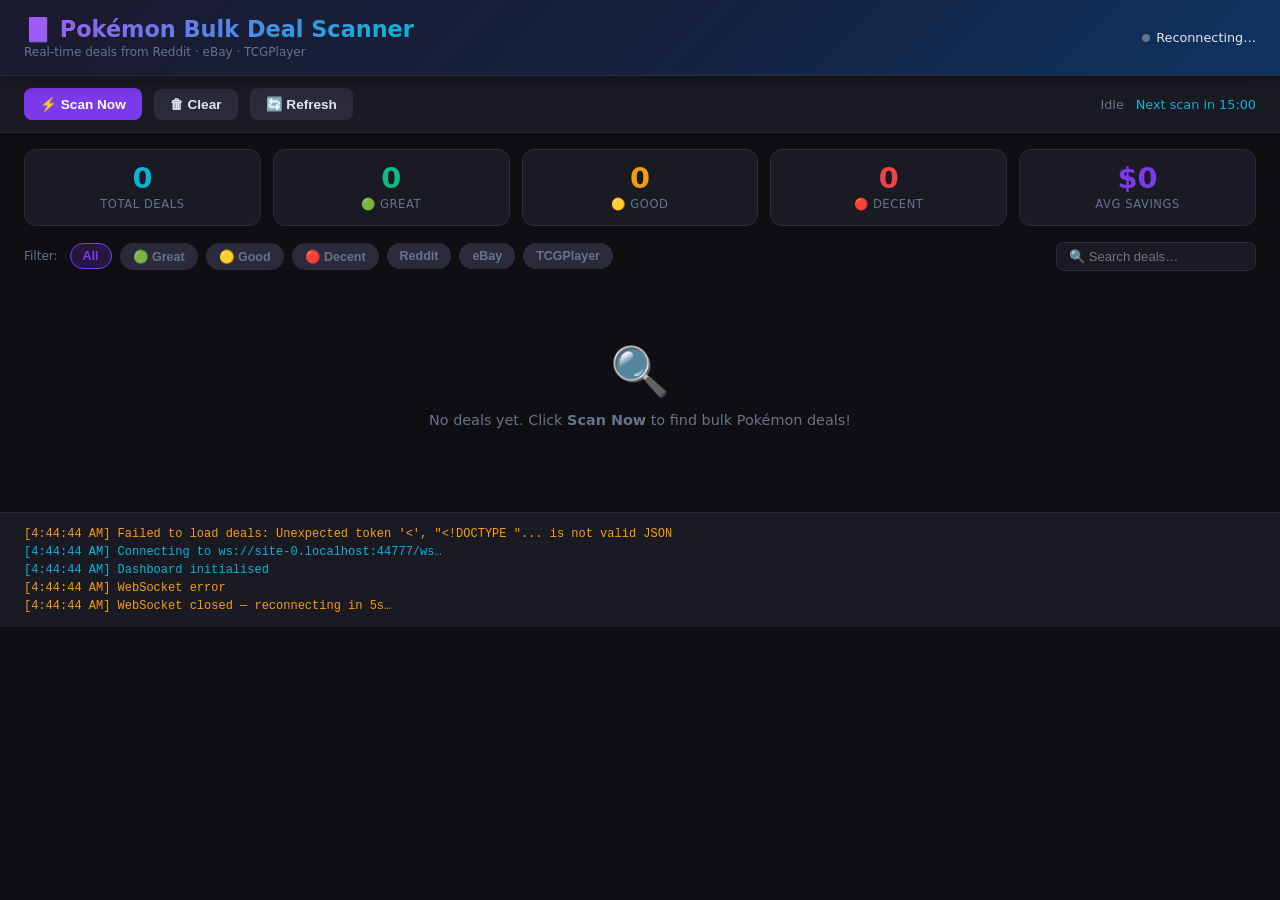
==== dashboard/index.html @ e8bd5703 "Add dashboard/index.html" ====
<!DOCTYPE html>
<html lang="en">
<head>
  <meta charset="UTF-8" />
  <meta name="viewport" content="width=device-width, initial-scale=1.0" />
  <title>🎴 Pokémon Bulk Deal Scanner</title>
  <style>
    :root {
      --bg: #0f0f13;
      --card: #1a1a24;
      --border: #2a2a3a;
      --accent: #7c3aed;
      --accent2: #06b6d4;
      --green: #10b981;
      --yellow: #f59e0b;
      --red: #ef4444;
      --text: #e2e8f0;
      --muted: #64748b;
      --great: #10b981;
      --good: #f59e0b;
      --decent: #ef4444;
    }
    * { box-sizing: border-box; margin: 0; padding: 0; }
    body {
      background: var(--bg);
      color: var(--text);
      font-family: 'Segoe UI', system-ui, -apple-system, sans-serif;
      min-height: 100vh;
    }

    /* Header */
    header {
      background: linear-gradient(135deg, #1a1a2e 0%, #16213e 50%, #0f3460 100%);
      border-bottom: 1px solid var(--border);
      padding: 16px 24px;
      display: flex;
      align-items: center;
      justify-content: space-between;
      position: sticky;
      top: 0;
      z-index: 100;
      box-shadow: 0 4px 20px rgba(0,0,0,0.4);
    }
    .logo { display: flex; align-items: center; gap: 12px; }
    .logo h1 { font-size: 1.4rem; font-weight: 700; background: linear-gradient(135deg, #a855f7, #06b6d4); -webkit-background-clip: text; -webkit-text-fill-color: transparent; }
    .logo .subtitle { font-size: 0.75rem; color: var(--muted); margin-top: 2px; }
    .header-right { display: flex; align-items: center; gap: 16px; }
    .ws-status { display: flex; align-items: center; gap: 6px; font-size: 0.8rem; }
    .ws-dot { width: 8px; height: 8px; border-radius: 50%; background: var(--muted); transition: background 0.3s; }
    .ws-dot.connected { background: var(--green); box-shadow: 0 0 6px var(--green); animation: pulse 2s infinite; }
    .ws-dot.error { background: var(--red); }
    @keyframes pulse { 0%,100%{opacity:1} 50%{opacity:0.5} }

    /* Scan controls */
    .scan-bar {
      background: var(--card);
      border-bottom: 1px solid var(--border);
      padding: 12px 24px;
      display: flex;
      align-items: center;
      gap: 12px;
      flex-wrap: wrap;
    }
    button {
      cursor: pointer;
      border: none;
      border-radius: 8px;
      font-size: 0.85rem;
      font-weight: 600;
      padding: 8px 16px;
      transition: all 0.2s;
    }
    .btn-primary { background: var(--accent); color: #fff; }
    .btn-primary:hover { background: #6d28d9; transform: translateY(-1px); }
    .btn-primary:active { transform: translateY(0); }
    .btn-primary:disabled { opacity: 0.5; cursor: not-allowed; transform: none; }
    .btn-secondary { background: var(--border); color: var(--text); }
    .btn-secondary:hover { background: #3a3a4a; }
    .scan-status { font-size: 0.8rem; color: var(--muted); margin-left: auto; }
    .next-scan { font-size: 0.8rem; color: var(--accent2); }

    /* Stats row */
    .stats-row {
      display: grid;
      grid-template-columns: repeat(auto-fit, minmax(140px, 1fr));
      gap: 12px;
      padding: 16px 24px;
    }
    .stat-card {
      background: var(--card);
      border: 1px solid var(--border);
      border-radius: 12px;
      padding: 14px 16px;
      text-align: center;
    }
    .stat-card .val { font-size: 1.8rem; font-weight: 700; line-height: 1; }
    .stat-card .lbl { font-size: 0.72rem; color: var(--muted); margin-top: 4px; text-transform: uppercase; letter-spacing: 0.05em; }
    .stat-card.great .val { color: var(--great); }
    .stat-card.good .val { color: var(--good); }
    .stat-card.decent .val { color: var(--decent); }
    .stat-card.total .val { color: var(--accent2); }
    .stat-card.savings .val { color: var(--accent); }

    /* Filters */
    .filters {
      padding: 0 24px 12px;
      display: flex;
      gap: 8px;
      flex-wrap: wrap;
      align-items: center;
    }
    .filter-label { font-size: 0.75rem; color: var(--muted); margin-right: 4px; }
    .filter-btn {
      padding: 5px 12px;
      border-radius: 20px;
      font-size: 0.78rem;
      font-weight: 600;
      background: var(--border);
      color: var(--muted);
      border: 1px solid transparent;
    }
    .filter-btn.active { background: rgba(124,58,237,0.2); color: var(--accent); border-color: var(--accent); }
    .filter-btn.great.active { background: rgba(16,185,129,0.15); color: var(--great); border-color: var(--great); }
    .filter-btn.good.active { background: rgba(245,158,11,0.15); color: var(--good); border-color: var(--good); }
    .filter-btn.decent.active { background: rgba(239,68,68,0.15); color: var(--decent); border-color: var(--decent); }
    .filter-btn:hover { opacity: 0.85; }
    .search-box {
      background: var(--card);
      border: 1px solid var(--border);
      border-radius: 8px;
      color: var(--text);
      font-size: 0.82rem;
      padding: 6px 12px;
      width: 200px;
      margin-left: auto;
    }
    .search-box:focus { outline: none; border-color: var(--accent); }

    /* Deal grid */
    .deal-grid {
      padding: 0 24px 24px;
      display: grid;
      grid-template-columns: repeat(auto-fill, minmax(340px, 1fr));
      gap: 14px;
    }

    /* Deal card */
    .deal-card {
      background: var(--card);
      border: 1px solid var(--border);
      border-radius: 14px;
      padding: 16px;
      display: flex;
      flex-direction: column;
      gap: 10px;
      transition: transform 0.2s, box-shadow 0.2s;
      position: relative;
      overflow: hidden;
    }
    .deal-card:hover { transform: translateY(-2px); box-shadow: 0 8px 24px rgba(0,0,0,0.3); }
    .deal-card.great { border-left: 3px solid var(--great); }
    .deal-card.good { border-left: 3px solid var(--good); }
    .deal-card.decent { border-left: 3px solid var(--decent); }
    .deal-card.new-deal { animation: slideIn 0.4s ease; }
    @keyframes slideIn { from { opacity:0; transform:translateY(-10px); } to { opacity:1; transform:translateY(0); } }

    .deal-header { display: flex; align-items: flex-start; justify-content: space-between; gap: 8px; }
    .deal-title { font-size: 0.92rem; font-weight: 600; line-height: 1.3; flex: 1; }
    .deal-title a { color: var(--text); text-decoration: none; }
    .deal-title a:hover { color: var(--accent2); text-decoration: underline; }

    .tier-badge {
      border-radius: 6px;
      padding: 3px 8px;
      font-size: 0.72rem;
      font-weight: 700;
      white-space: nowrap;
      flex-shrink: 0;
    }
    .tier-badge.great { background: rgba(16,185,129,0.2); color: var(--great); }
    .tier-badge.good { background: rgba(245,158,11,0.2); color: var(--good); }
    .tier-badge.decent { background: rgba(239,68,68,0.2); color: var(--decent); }

    .deal-meta { display: flex; gap: 8px; flex-wrap: wrap; align-items: center; }
    .platform-badge {
      border-radius: 5px;
      padding: 2px 7px;
      font-size: 0.68rem;
      font-weight: 600;
      text-transform: uppercase;
      letter-spacing: 0.04em;
    }
    .platform-badge.reddit { background: rgba(255,69,0,0.2); color: #ff4500; }
    .platform-badge.ebay { background: rgba(0,100,200,0.2); color: #0064c8; }
    .platform-badge.tcgplayer { background: rgba(124,58,237,0.2); color: #a78bfa; }
    .deal-time { font-size: 0.68rem; color: var(--muted); }
    .deal-author { font-size: 0.68rem; color: var(--muted); }

    .deal-prices {
      display: flex;
      gap: 12px;
      align-items: baseline;
      flex-wrap: wrap;
    }
    .price-ask { font-size: 1.3rem; font-weight: 700; color: var(--text); }
    .price-market { font-size: 0.82rem; color: var(--muted); text-decoration: line-through; }
    .price-savings {
      font-size: 0.8rem;
      font-weight: 700;
      padding: 2px 8px;
      border-radius: 5px;
    }
    .price-savings.great { background: rgba(16,185,129,0.15); color: var(--great); }
    .price-savings.good { background: rgba(245,158,11,0.15); color: var(--good); }
    .price-savings.decent { background: rgba(239,68,68,0.15); color: var(--decent); }

    .deal-score {
      display: flex;
      align-items: center;
      gap: 8px;
    }
    .score-bar-bg { flex: 1; height: 5px; background: var(--border); border-radius: 3px; }
    .score-bar-fill { height: 100%; border-radius: 3px; transition: width 0.5s ease; }
    .score-bar-fill.great { background: var(--great); }
    .score-bar-fill.good { background: var(--good); }
    .score-bar-fill.decent { background: var(--decent); }
    .score-val { font-size: 0.72rem; color: var(--muted); white-space: nowrap; }

    .deal-tags { display: flex; gap: 5px; flex-wrap: wrap; }
    .tag {
      background: rgba(124,58,237,0.12);
      color: #a78bfa;
      border: 1px solid rgba(124,58,237,0.2);
      border-radius: 4px;
      padding: 2px 7px;
      font-size: 0.66rem;
      font-weight: 500;
    }

    .deal-actions { display: flex; gap: 8px; }
    .btn-view {
      flex: 1;
      padding: 7px;
      border-radius: 7px;
      font-size: 0.78rem;
      background: rgba(124,58,237,0.15);
      color: #a78bfa;
      border: 1px solid rgba(124,58,237,0.25);
      text-align: center;
      text-decoration: none;
      display: block;
      font-weight: 600;
      transition: all 0.2s;
    }
    .btn-view:hover { background: rgba(124,58,237,0.25); }

    /* Empty state */
    .empty-state {
      grid-column: 1 / -1;
      text-align: center;
      padding: 60px 24px;
      color: var(--muted);
    }
    .empty-state .icon { font-size: 3rem; margin-bottom: 12px; }
    .empty-state p { font-size: 0.9rem; }

    /* Toast notifications */
    #toast-container {
      position: fixed;
      bottom: 24px;
      right: 24px;
      display: flex;
      flex-direction: column;
      gap: 8px;
      z-index: 1000;
    }
    .toast {
      background: var(--card);
      border: 1px solid var(--border);
      border-radius: 10px;
      padding: 12px 16px;
      max-width: 320px;
      font-size: 0.82rem;
      box-shadow: 0 8px 24px rgba(0,0,0,0.4);
      animation: toastIn 0.3s ease;
      display: flex;
      align-items: flex-start;
      gap: 10px;
    }
    .toast.great { border-left: 3px solid var(--great); }
    .toast.good { border-left: 3px solid var(--good); }
    .toast.decent { border-left: 3px solid var(--decent); }
    .toast-icon { font-size: 1.1rem; flex-shrink: 0; margin-top: 1px; }
    .toast-content .toast-title { font-weight: 600; margin-bottom: 2px; }
    .toast-content .toast-body { color: var(--muted); font-size: 0.76rem; }
    @keyframes toastIn { from{opacity:0;transform:translateX(20px)} to{opacity:1;transform:translateX(0)} }
    @keyframes toastOut { from{opacity:1} to{opacity:0;transform:translateX(20px)} }

    /* Scan log */
    .log-panel {
      background: var(--card);
      border-top: 1px solid var(--border);
      padding: 12px 24px;
      font-size: 0.75rem;
      color: var(--muted);
      max-height: 120px;
      overflow-y: auto;
      font-family: 'Courier New', monospace;
    }
    .log-panel p { padding: 2px 0; }
    .log-panel p.info { color: var(--accent2); }
    .log-panel p.success { color: var(--green); }
    .log-panel p.warn { color: var(--yellow); }

    /* Responsive */
    @media (max-width: 600px) {
      header { flex-direction: column; align-items: flex-start; gap: 8px; }
      .deal-grid { grid-template-columns: 1fr; padding: 0 12px 24px; }
      .stats-row { padding: 12px; }
      .filters, .scan-bar { padding: 8px 12px; }
    }
  </style>
</head>
<body>

<header>
  <div class="logo">
    <div>
      <h1>🎴 Pokémon Bulk Deal Scanner</h1>
      <div class="subtitle">Real-time deals from Reddit · eBay · TCGPlayer</div>
    </div>
  </div>
  <div class="header-right">
    <div class="ws-status">
      <div class="ws-dot" id="ws-dot"></div>
      <span id="ws-label">Connecting…</span>
    </div>
  </div>
</header>

<div class="scan-bar">
  <button class="btn-primary" id="btn-scan" onclick="triggerScan()">⚡ Scan Now</button>
  <button class="btn-secondary" onclick="clearDeals()">🗑 Clear</button>
  <button class="btn-secondary" onclick="loadDeals()">🔄 Refresh</button>
  <span class="scan-status" id="scan-status">Idle</span>
  <span class="next-scan" id="next-scan"></span>
</div>

<div class="stats-row">
  <div class="stat-card total"><div class="val" id="stat-total">0</div><div class="lbl">Total Deals</div></div>
  <div class="stat-card great"><div class="val" id="stat-great">0</div><div class="lbl">🟢 Great</div></div>
  <div class="stat-card good"><div class="val" id="stat-good">0</div><div class="lbl">🟡 Good</div></div>
  <div class="stat-card decent"><div class="val" id="stat-decent">0</div><div class="lbl">🔴 Decent</div></div>
  <div class="stat-card savings"><div class="val" id="stat-savings">$0</div><div class="lbl">Avg Savings</div></div>
</div>

<div class="filters">
  <span class="filter-label">Filter:</span>
  <button class="filter-btn active" data-filter="all" onclick="setFilter('all', this)">All</button>
  <button class="filter-btn great" data-filter="great" onclick="setFilter('great', this)">🟢 Great</button>
  <button class="filter-btn good" data-filter="good" onclick="setFilter('good', this)">🟡 Good</button>
  <button class="filter-btn decent" data-filter="decent" onclick="setFilter('decent', this)">🔴 Decent</button>
  <button class="filter-btn" data-filter="reddit" onclick="setFilter('reddit', this)">Reddit</button>
  <button class="filter-btn" data-filter="ebay" onclick="setFilter('ebay', this)">eBay</button>
  <button class="filter-btn" data-filter="tcgplayer" onclick="setFilter('tcgplayer', this)">TCGPlayer</button>
  <input class="search-box" id="search-box" placeholder="🔍 Search deals…" oninput="renderDeals()" />
</div>

<div class="deal-grid" id="deal-grid">
  <div class="empty-state">
    <div class="icon">🔍</div>
    <p>No deals yet. Click <strong>Scan Now</strong> to find bulk Pokémon deals!</p>
  </div>
</div>

<div class="log-panel" id="log-panel"></div>

<div id="toast-container"></div>

<script>
  // ── State ──────────────────────────────────────────────────────────────────
  let allDeals = [];
  let currentFilter = 'all';
  let ws = null;
  let scanCountdown = null;
  let scanIntervalMinutes = 15;

  // ── WebSocket ──────────────────────────────────────────────────────────────
  function connectWS() {
    const proto = location.protocol === 'https:' ? 'wss' : 'ws';
    const url = `${proto}://${location.host}/ws`;
    log(`Connecting to ${url}…`, 'info');
    ws = new WebSocket(url);

    ws.onopen = () => {
      setWS('connected', '● Live');
      log('WebSocket connected — live updates active', 'success');
    };

    ws.onmessage = (evt) => {
      try {
        const msg = JSON.parse(evt.data);
        handleWSMessage(msg);
      } catch(e) {
        log('WS parse error: ' + e.message, 'warn');
      }
    };

    ws.onclose = () => {
      setWS('', 'Reconnecting…');
      log('WebSocket closed — reconnecting in 5s…', 'warn');
      setTimeout(connectWS, 5000);
    };

    ws.onerror = (e) => {
      setWS('error', 'Error');
      log('WebSocket error', 'warn');
    };
  }

  function setWS(cls, label) {
    const dot = document.getElementById('ws-dot');
    const lbl = document.getElementById('ws-label');
    dot.className = 'ws-dot ' + cls;
    lbl.textContent = label;
  }

  function handleWSMessage(msg) {
    if (msg.type === 'new_deal') {
      const deal = msg.deal;
      // Avoid duplicates
      if (!allDeals.find(d => d.url === deal.url)) {
        allDeals.unshift(deal);
        showToast(deal);
        renderDeals();
        updateStats();
        log(`New deal: ${deal.title.slice(0,60)}… — $${deal.price}`, 'success');
      }
    } else if (msg.type === 'scan_started') {
      document.getElementById('scan-status').textContent = '⏳ Scanning…';
      document.getElementById('btn-scan').disabled = true;
      log('Scan started…', 'info');
    } else if (msg.type === 'scan_complete') {
      document.getElementById('scan-status').textContent = `Last scan: ${timeAgo(new Date())}`;
      document.getElementById('btn-scan').disabled = false;
      log(`Scan complete — ${msg.total_new} new deals found`, 'success');
      loadDeals();
      startCountdown(scanIntervalMinutes * 60);
    } else if (msg.type === 'ping') {
      // keepalive
    }
  }

  // ── API calls ─────────────────────────────────────────────────────────────
  async function loadDeals(limit = 100) {
    try {
      const res = await fetch(`/deals?limit=${limit}`);
      const data = await res.json();
      allDeals = data.deals || [];
      renderDeals();
      updateStats();
      log(`Loaded ${allDeals.length} deals from database`, 'info');
    } catch(e) {
      log('Failed to load deals: ' + e.message, 'warn');
    }
  }

  async function triggerScan() {
    const btn = document.getElementById('btn-scan');
    btn.disabled = true;
    document.getElementById('scan-status').textContent = '⏳ Scanning…';
    try {
      const res = await fetch('/scan', { method: 'POST' });
      const data = await res.json();
      log(`Scan triggered — ${data.new_deals || 0} new deals`, 'success');
      document.getElementById('scan-status').textContent = `Found ${data.new_deals || 0} deals`;
    } catch(e) {
      log('Scan failed: ' + e.message, 'warn');
      document.getElementById('scan-status').textContent = 'Scan error';
    } finally {
      btn.disabled = false;
    }
  }

  function clearDeals() {
    allDeals = [];
    renderDeals();
    updateStats();
    log('Display cleared (deals still in database)', 'info');
  }

  // ── Render ─────────────────────────────────────────────────────────────────
  function setFilter(f, el) {
    currentFilter = f;
    document.querySelectorAll('.filter-btn').forEach(b => b.classList.remove('active'));
    el.classList.add('active');
    renderDeals();
  }

  function getFilteredDeals() {
    const query = (document.getElementById('search-box').value || '').toLowerCase();
    return allDeals.filter(d => {
      // Tier/platform filter
      if (currentFilter === 'all') { /* pass */ }
      else if (['great','good','decent'].includes(currentFilter)) {
        if ((d.tier || '').toLowerCase() !== currentFilter) return false;
      } else if (['reddit','ebay','tcgplayer'].includes(currentFilter)) {
        if ((d.platform || '').toLowerCase() !== currentFilter) return false;
      }
      // Text search
      if (query) {
        const haystack = `${d.title} ${(d.tags||[]).join(' ')} ${d.platform}`.toLowerCase();
        if (!haystack.includes(query)) return false;
      }
      return true;
    });
  }

  function renderDeals() {
    const grid = document.getElementById('deal-grid');
    const deals = getFilteredDeals();

    if (deals.length === 0) {
      grid.innerHTML = `<div class="empty-state"><div class="icon">🔍</div><p>${
        allDeals.length === 0
          ? 'No deals yet. Click <strong>Scan Now</strong> to find bulk Pokémon deals!'
          : 'No deals match your filter.'
      }</p></div>`;
      return;
    }

    grid.innerHTML = deals.map((d, i) => dealCardHTML(d, i === 0 && d._new)).join('');
    deals.forEach(d => { d._new = false; });
  }

  function dealCardHTML(d, isNew) {
    const tier = (d.tier || 'decent').toLowerCase();
    const platform = (d.platform || '').toLowerCase();
    const price = d.price != null ? `$${parseFloat(d.price).toFixed(2)}` : 'N/A';
    const market = d.market_value != null ? `$${parseFloat(d.market_value).toFixed(2)}` : null;
    const pct = d.discount_percent != null ? `${Math.round(d.discount_percent)}% below market` : null;
    const score = d.score != null ? parseFloat(d.score) : 0;
    const scoreWidth = Math.min(100, Math.round(score * 10)) + '%';
    const tags = (d.tags || []).slice(0, 5);
    const timeStr = d.found_at ? timeAgo(new Date(d.found_at)) : '';
    const tierLabel = tier === 'great' ? '🟢 Great Deal' : tier === 'good' ? '🟡 Good Deal' : '🔴 Decent Deal';

    return `
      <div class="deal-card ${tier} ${isNew ? 'new-deal' : ''}">
        <div class="deal-header">
          <div class="deal-title">
            <a href="${escHtml(d.url || '#')}" target="_blank" rel="noopener">
              ${escHtml((d.title || 'Untitled').slice(0, 100))}
            </a>
          </div>
          <span class="tier-badge ${tier}">${tierLabel}</span>
        </div>

        <div class="deal-meta">
          <span class="platform-badge ${platform}">${platform || 'unknown'}</span>
          ${d.author ? `<span class="deal-author">by ${escHtml(d.author)}</span>` : ''}
          ${timeStr ? `<span class="deal-time">${timeStr}</span>` : ''}
        </div>

        <div class="deal-prices">
          <span class="price-ask">${price}</span>
          ${market ? `<span class="price-market">${market}</span>` : ''}
          ${pct ? `<span class="price-savings ${tier}">${pct}</span>` : ''}
        </div>

        <div class="deal-score">
          <div class="score-bar-bg">
            <div class="score-bar-fill ${tier}" style="width:${scoreWidth}"></div>
          </div>
          <span class="score-val">Score: ${score.toFixed(1)}/10</span>
        </div>

        ${tags.length ? `<div class="deal-tags">${tags.map(t => `<span class="tag">${escHtml(t)}</span>`).join('')}</div>` : ''}

        <div class="deal-actions">
          <a class="btn-view" href="${escHtml(d.url || '#')}" target="_blank" rel="noopener">View Listing →</a>
        </div>
      </div>`;
  }

  function updateStats() {
    const deals = allDeals;
    document.getElementById('stat-total').textContent = deals.length;
    document.getElementById('stat-great').textContent = deals.filter(d => (d.tier||'').toLowerCase() === 'great').length;
    document.getElementById('stat-good').textContent = deals.filter(d => (d.tier||'').toLowerCase() === 'good').length;
    document.getElementById('stat-decent').textContent = deals.filter(d => (d.tier||'').toLowerCase() === 'decent').length;

    const withDiscount = deals.filter(d => d.discount_percent != null && d.discount_percent > 0);
    if (withDiscount.length) {
      const avg = withDiscount.reduce((s, d) => s + (d.market_value - d.price), 0) / withDiscount.length;
      document.getElementById('stat-savings').textContent = `$${avg.toFixed(0)}`;
    } else {
      document.getElementById('stat-savings').textContent = '$0';
    }
  }

  // ── Toast notifications ────────────────────────────────────────────────────
  function showToast(deal) {
    const tier = (deal.tier || 'decent').toLowerCase();
    const icon = tier === 'great' ? '🟢' : tier === 'good' ? '🟡' : '🔴';
    const price = deal.price != null ? ` — $${parseFloat(deal.price).toFixed(2)}` : '';
    const container = document.getElementById('toast-container');
    const el = document.createElement('div');
    el.className = `toast ${tier}`;
    el.innerHTML = `
      <div class="toast-icon">${icon}</div>
      <div class="toast-content">
        <div class="toast-title">${escHtml((deal.title || '').slice(0, 55))}…</div>
        <div class="toast-body">${escHtml(deal.platform || '')}${price}</div>
      </div>`;
    container.appendChild(el);
    setTimeout(() => {
      el.style.animation = 'toastOut 0.3s ease forwards';
      setTimeout(() => el.remove(), 300);
    }, 5000);
    // Keep max 3 toasts
    while (container.children.length > 3) container.removeChild(container.firstChild);
  }

  // ── Countdown ─────────────────────────────────────────────────────────────
  function startCountdown(seconds) {
    if (scanCountdown) clearInterval(scanCountdown);
    let remaining = seconds;
    const el = document.getElementById('next-scan');
    const tick = () => {
      if (remaining <= 0) { el.textContent = ''; clearInterval(scanCountdown); return; }
      const m = Math.floor(remaining / 60), s = remaining % 60;
      el.textContent = `Next scan in ${m}:${String(s).padStart(2,'0')}`;
      remaining--;
    };
    tick();
    scanCountdown = setInterval(tick, 1000);
  }

  // ── Log panel ─────────────────────────────────────────────────────────────
  function log(msg, type = '') {
    const panel = document.getElementById('log-panel');
    const ts = new Date().toLocaleTimeString();
    const p = document.createElement('p');
    p.className = type;
    p.textContent = `[${ts}] ${msg}`;
    panel.appendChild(p);
    panel.scrollTop = panel.scrollHeight;
    // Keep last 50 lines
    while (panel.children.length > 50) panel.removeChild(panel.firstChild);
  }

  // ── Utilities ─────────────────────────────────────────────────────────────
  function escHtml(str) {
    return String(str).replace(/&/g,'&amp;').replace(/</g,'&lt;').replace(/>/g,'&gt;').replace(/"/g,'&quot;');
  }

  function timeAgo(date) {
    const secs = Math.floor((Date.now() - date.getTime()) / 1000);
    if (secs < 60) return `${secs}s ago`;
    if (secs < 3600) return `${Math.floor(secs/60)}m ago`;
    if (secs < 86400) return `${Math.floor(secs/3600)}h ago`;
    return `${Math.floor(secs/86400)}d ago`;
  }

  // ── Load config ───────────────────────────────────────────────────────────
  async function loadConfig() {
    try {
      const res = await fetch('/config');
      if (res.ok) {
        const cfg = await res.json();
        scanIntervalMinutes = cfg.scan_interval_minutes || 15;
      }
    } catch(e) { /* use default */ }
  }

  // ── Init ──────────────────────────────────────────────────────────────────
  async function init() {
    await loadConfig();
    await loadDeals();
    connectWS();
    startCountdown(scanIntervalMinutes * 60);
    log('Dashboard initialised', 'info');
  }

  init();
</script>
</body>
</html>
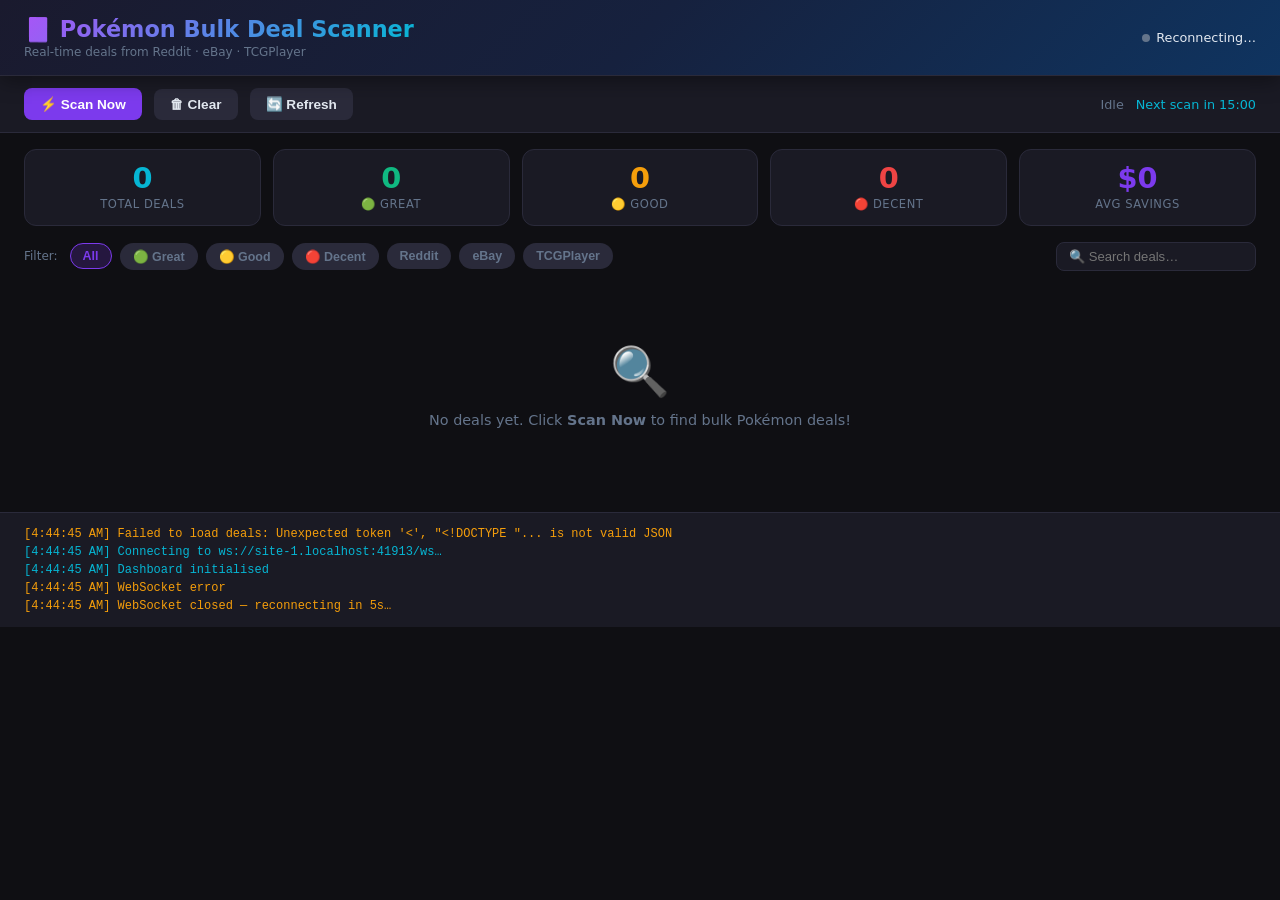
==== commit a2d74ace: "Update index.html" ====
--- a/dashboard/index.html
+++ b/dashboard/index.html
@@ -454,7 +454,7 @@
   // ── API calls ─────────────────────────────────────────────────────────────
   async function loadDeals(limit = 100) {
     try {
-      const res = await fetch(`/deals?limit=${limit}`);
+      const res = await fetch(`/api/deals?limit=${limit}`);
       const data = await res.json();
       allDeals = data.deals || [];
       renderDeals();
@@ -470,7 +470,7 @@
     btn.disabled = true;
     document.getElementById('scan-status').textContent = '⏳ Scanning…';
     try {
-      const res = await fetch('/scan', { method: 'POST' });
+      const res = await fetch('/api/scan', { method: 'POST' });
       const data = await res.json();
       log(`Scan triggered — ${data.new_deals || 0} new deals`, 'success');
       document.getElementById('scan-status').textContent = `Found ${data.new_deals || 0} deals`;
@@ -666,7 +666,7 @@
   // ── Load config ───────────────────────────────────────────────────────────
   async function loadConfig() {
     try {
-      const res = await fetch('/config');
+      const res = await fetch('/api/config');
       if (res.ok) {
         const cfg = await res.json();
         scanIntervalMinutes = cfg.scan_interval_minutes || 15;
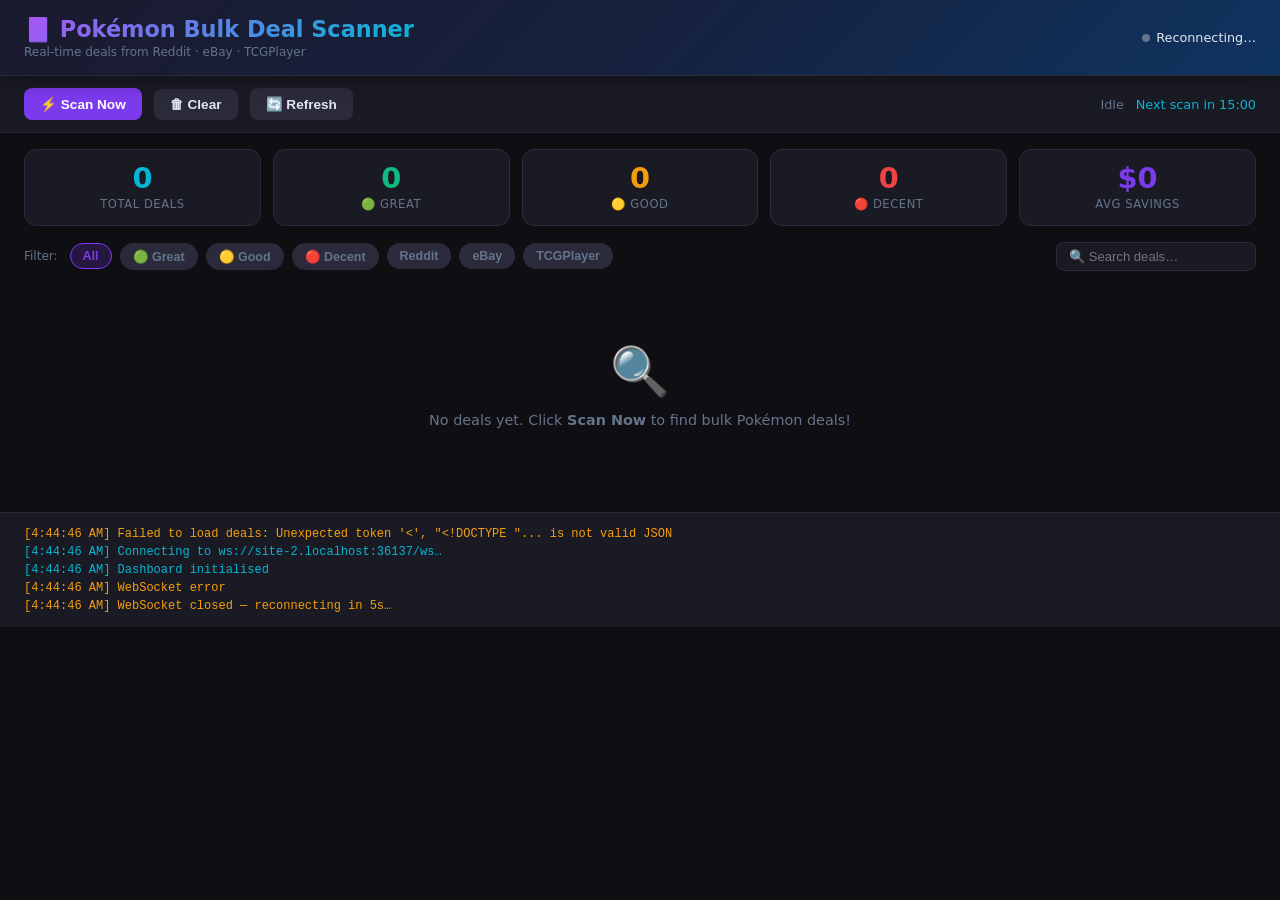
==== commit a14503f6: "Add platform badge CSS for Yahoo Japan, Mercari Japan, Kijiji" ====
--- a/dashboard/index.html
+++ b/dashboard/index.html
@@ -193,6 +193,9 @@
     .platform-badge.reddit { background: rgba(255,69,0,0.2); color: #ff4500; }
     .platform-badge.ebay { background: rgba(0,100,200,0.2); color: #0064c8; }
     .platform-badge.tcgplayer { background: rgba(124,58,237,0.2); color: #a78bfa; }
+    .platform-badge.yahoo_japan { background: rgba(188,0,45,0.18); color: #ff6070; }
+    .platform-badge.mercari_japan { background: rgba(220,80,30,0.18); color: #ff8555; }
+    .platform-badge.kijiji { background: rgba(0,170,75,0.2); color: #00cc66; }
     .deal-time { font-size: 0.68rem; color: var(--muted); }
     .deal-author { font-size: 0.68rem; color: var(--muted); }
 
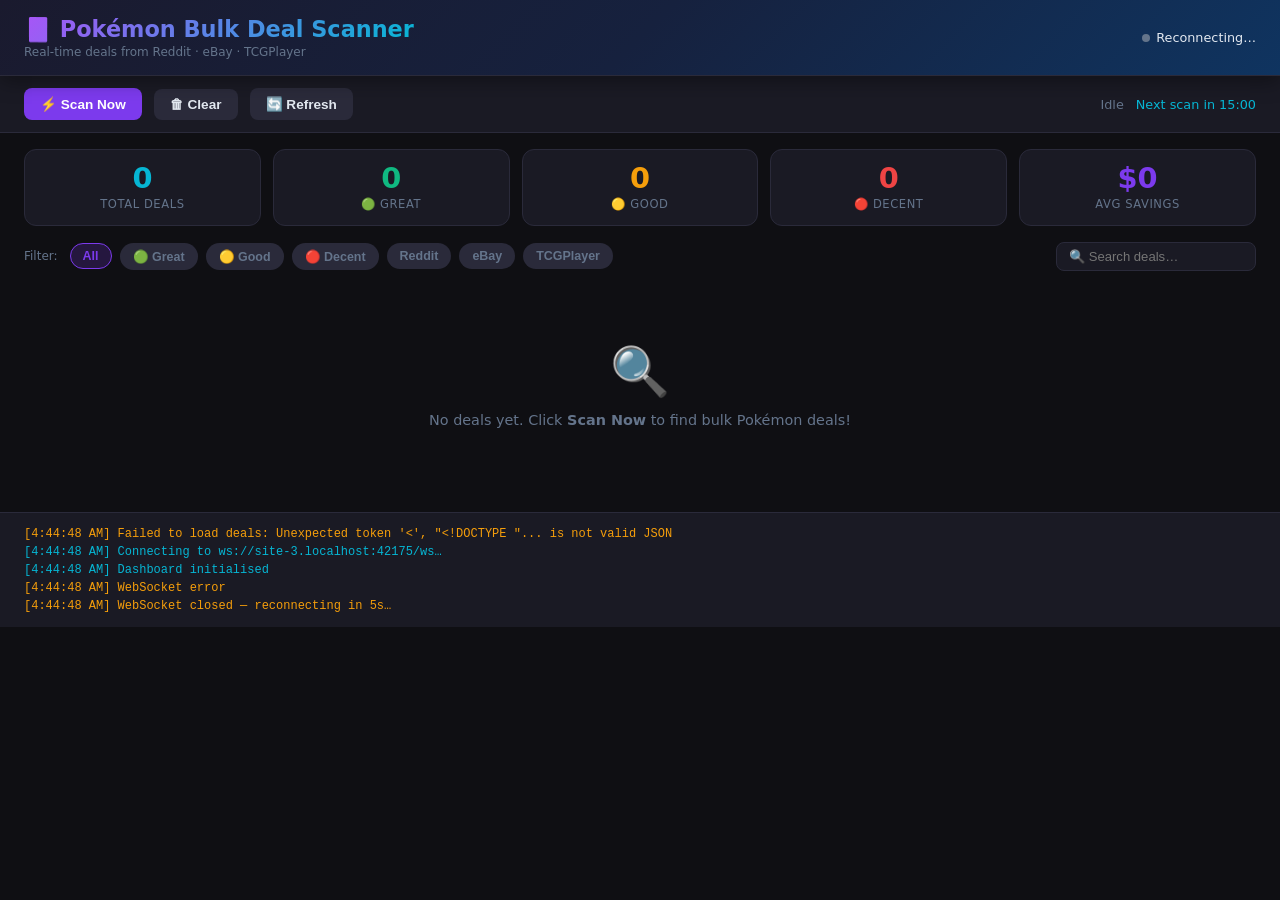
==== commit 0d345119: "dashboard: add surugaya and carousell platform badge CSS" ====
--- a/dashboard/index.html
+++ b/dashboard/index.html
@@ -196,6 +196,8 @@
     .platform-badge.yahoo_japan { background: rgba(188,0,45,0.18); color: #ff6070; }
     .platform-badge.mercari_japan { background: rgba(220,80,30,0.18); color: #ff8555; }
     .platform-badge.kijiji { background: rgba(0,170,75,0.2); color: #00cc66; }
+    .platform-badge.surugaya { background: rgba(180,0,30,0.18); color: #ff6080; }
+    .platform-badge.carousell { background: rgba(245,90,44,0.2); color: #f55a2c; }
     .deal-time { font-size: 0.68rem; color: var(--muted); }
     .deal-author { font-size: 0.68rem; color: var(--muted); }
 
